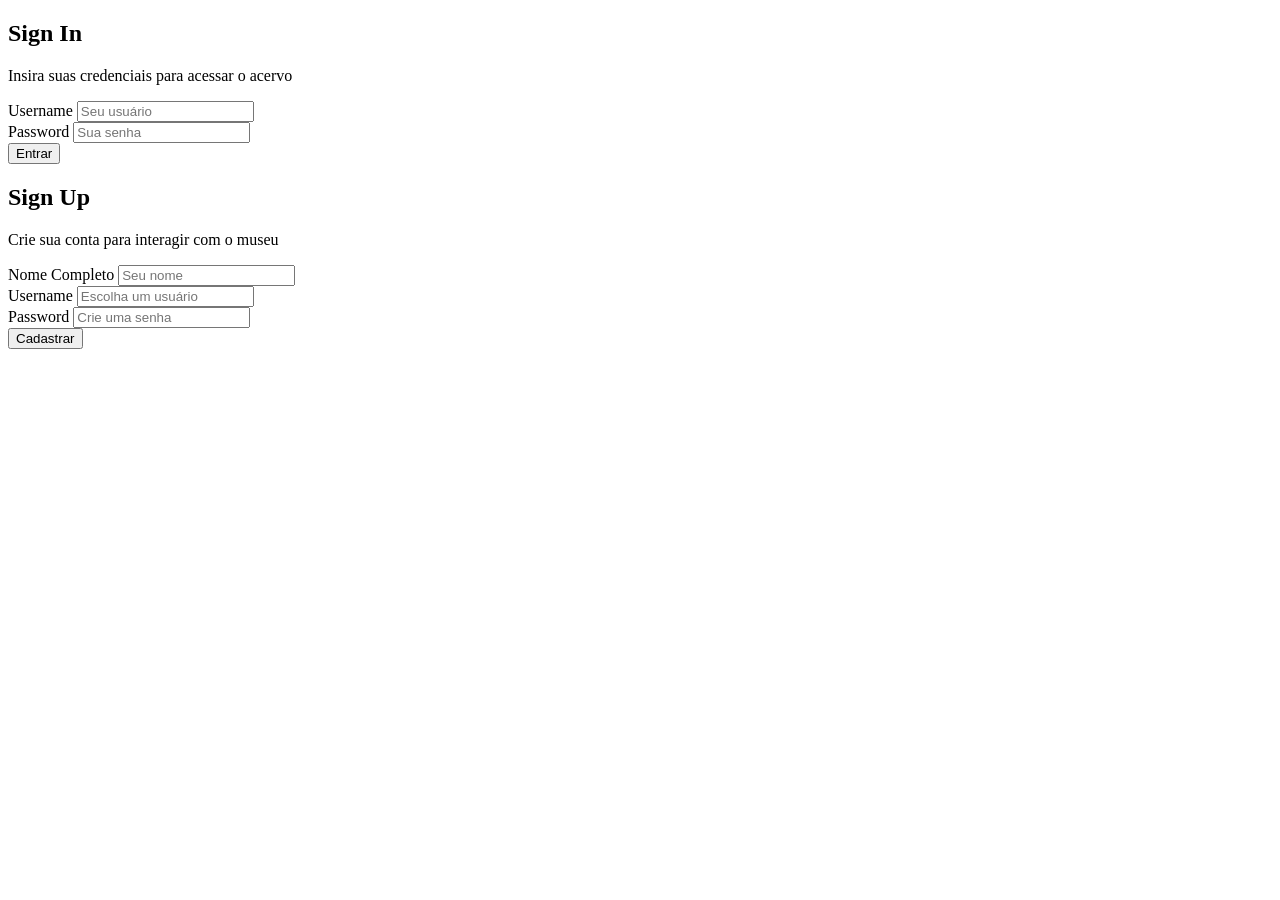
==== src/main/resources/templates/login.html @ 9be64a0e "Update html" ====
<!DOCTYPE html>
<html xmlns:th="http://www.thymeleaf.org" lang="pt-br">
<head>
    <meta charset="UTF-8">
    <meta name="viewport" content="width=device-width, initial-scale=1.0">
    <title>Museu - Autenticação</title>
    <link rel="stylesheet" th:href="@{/css/style.css}">
</head>
<body class="auth-body">

    <div class="auth-container">
        
        <div class="auth-box login-box">
            <h2>Sign In</h2>
            <p class="subtitle">Insira suas credenciais para acessar o acervo</p>
            
            <form th:action="@{/login}" method="POST">
                <div class="form-group">
                    <label for="username">Username</label>
                    <input type="text" id="username" name="username" placeholder="Seu usuário" required>
                </div>
                
                <div class="form-group">
                    <label for="password">Password</label>
                    <input type="password" id="password" name="password" placeholder="Sua senha" required>
                </div>
                
                <button type="submit" class="btn-auth">Entrar</button>
            </form>
        </div>

        <div class="auth-box register-box">
            <h2>Sign Up</h2>
            <p class="subtitle">Crie sua conta para interagir com o museu</p>
            
            <form th:action="@{/usuarios/cadastrar}" method="POST">
                <div class="form-group">
                    <label for="reg-nome">Nome Completo</label>
                    <input type="text" id="reg-nome" name="nome" placeholder="Seu nome" required>
                </div>

                <div class="form-group">
                    <label for="reg-username">Username</label>
                    <input type="text" id="reg-username" name="username" placeholder="Escolha um usuário" required>
                </div>
                
                <div class="form-group">
                    <label for="reg-password">Password</label>
                    <input type="password" id="reg-password" name="senha" placeholder="Crie uma senha" required>
                </div>
                
                <button type="submit" class="btn-auth btn-signup">Cadastrar</button>
            </form>
        </div>

    </div>

</body>
</html>
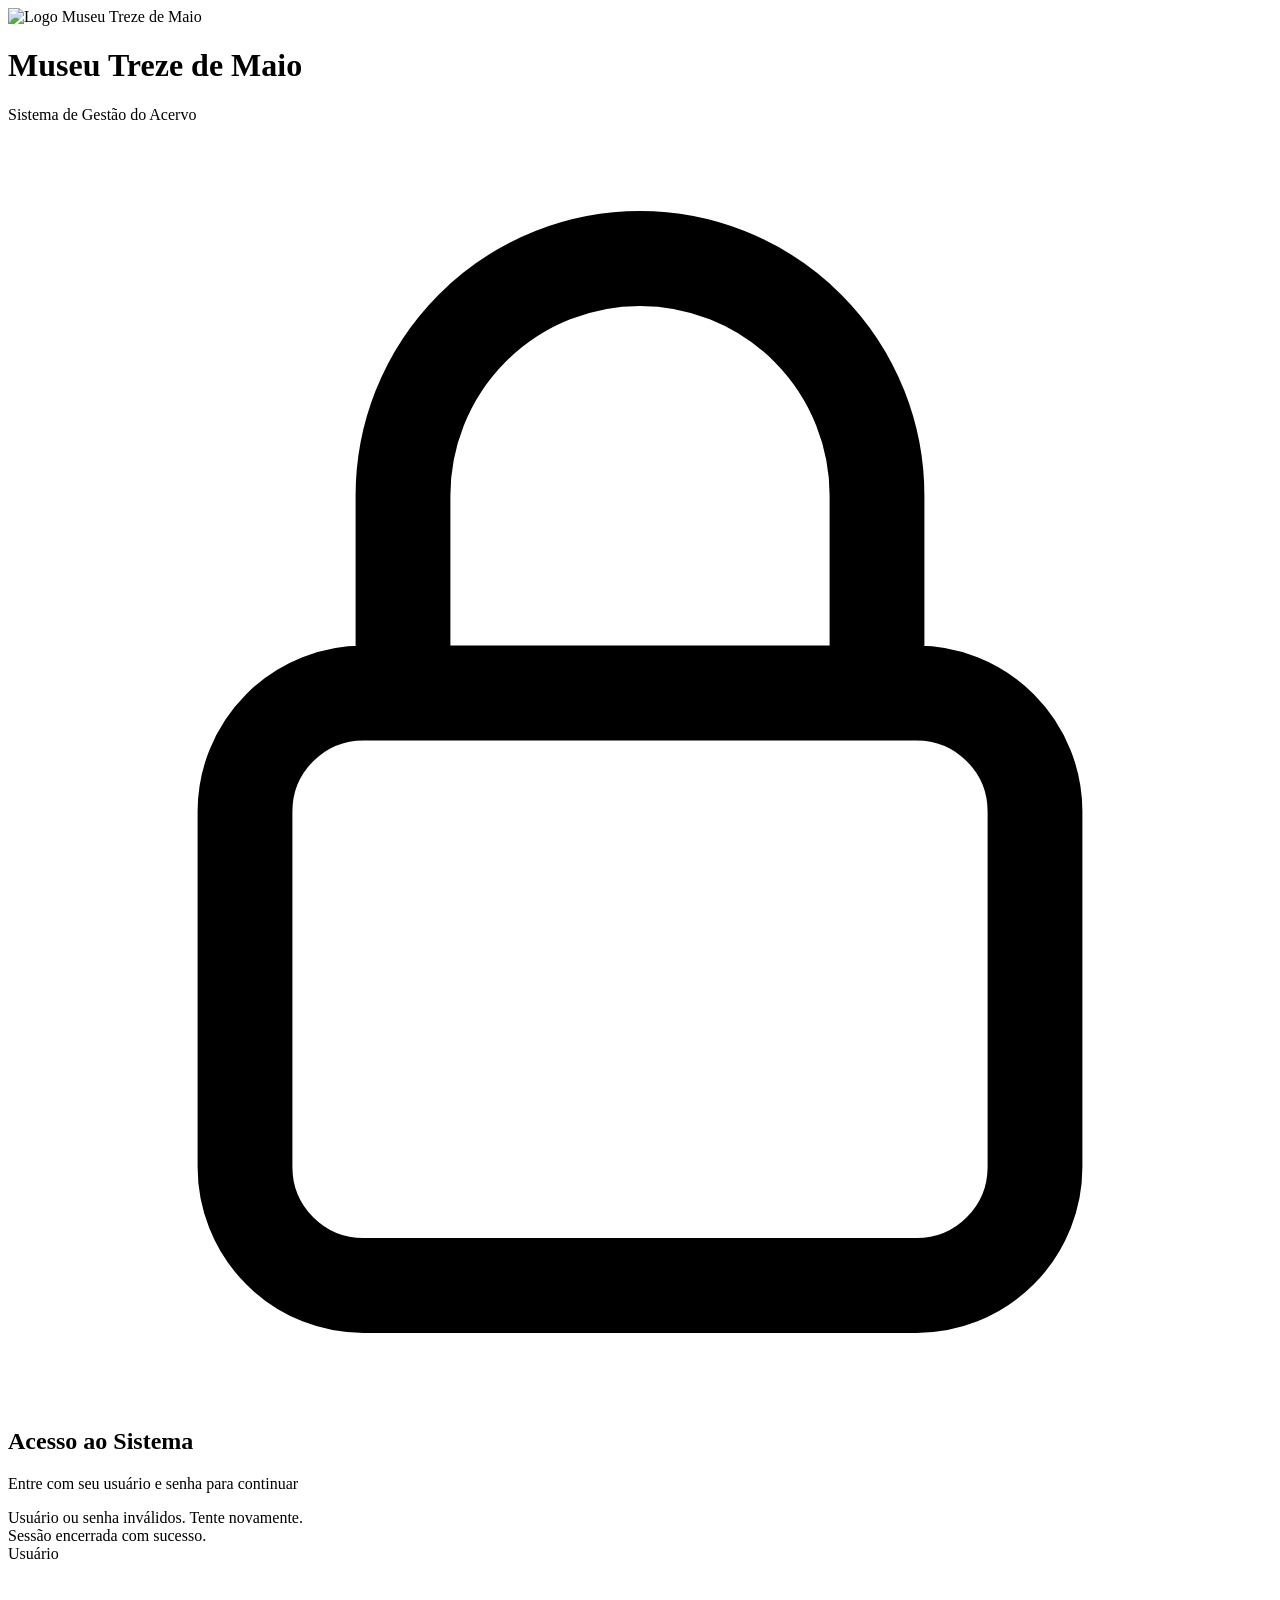
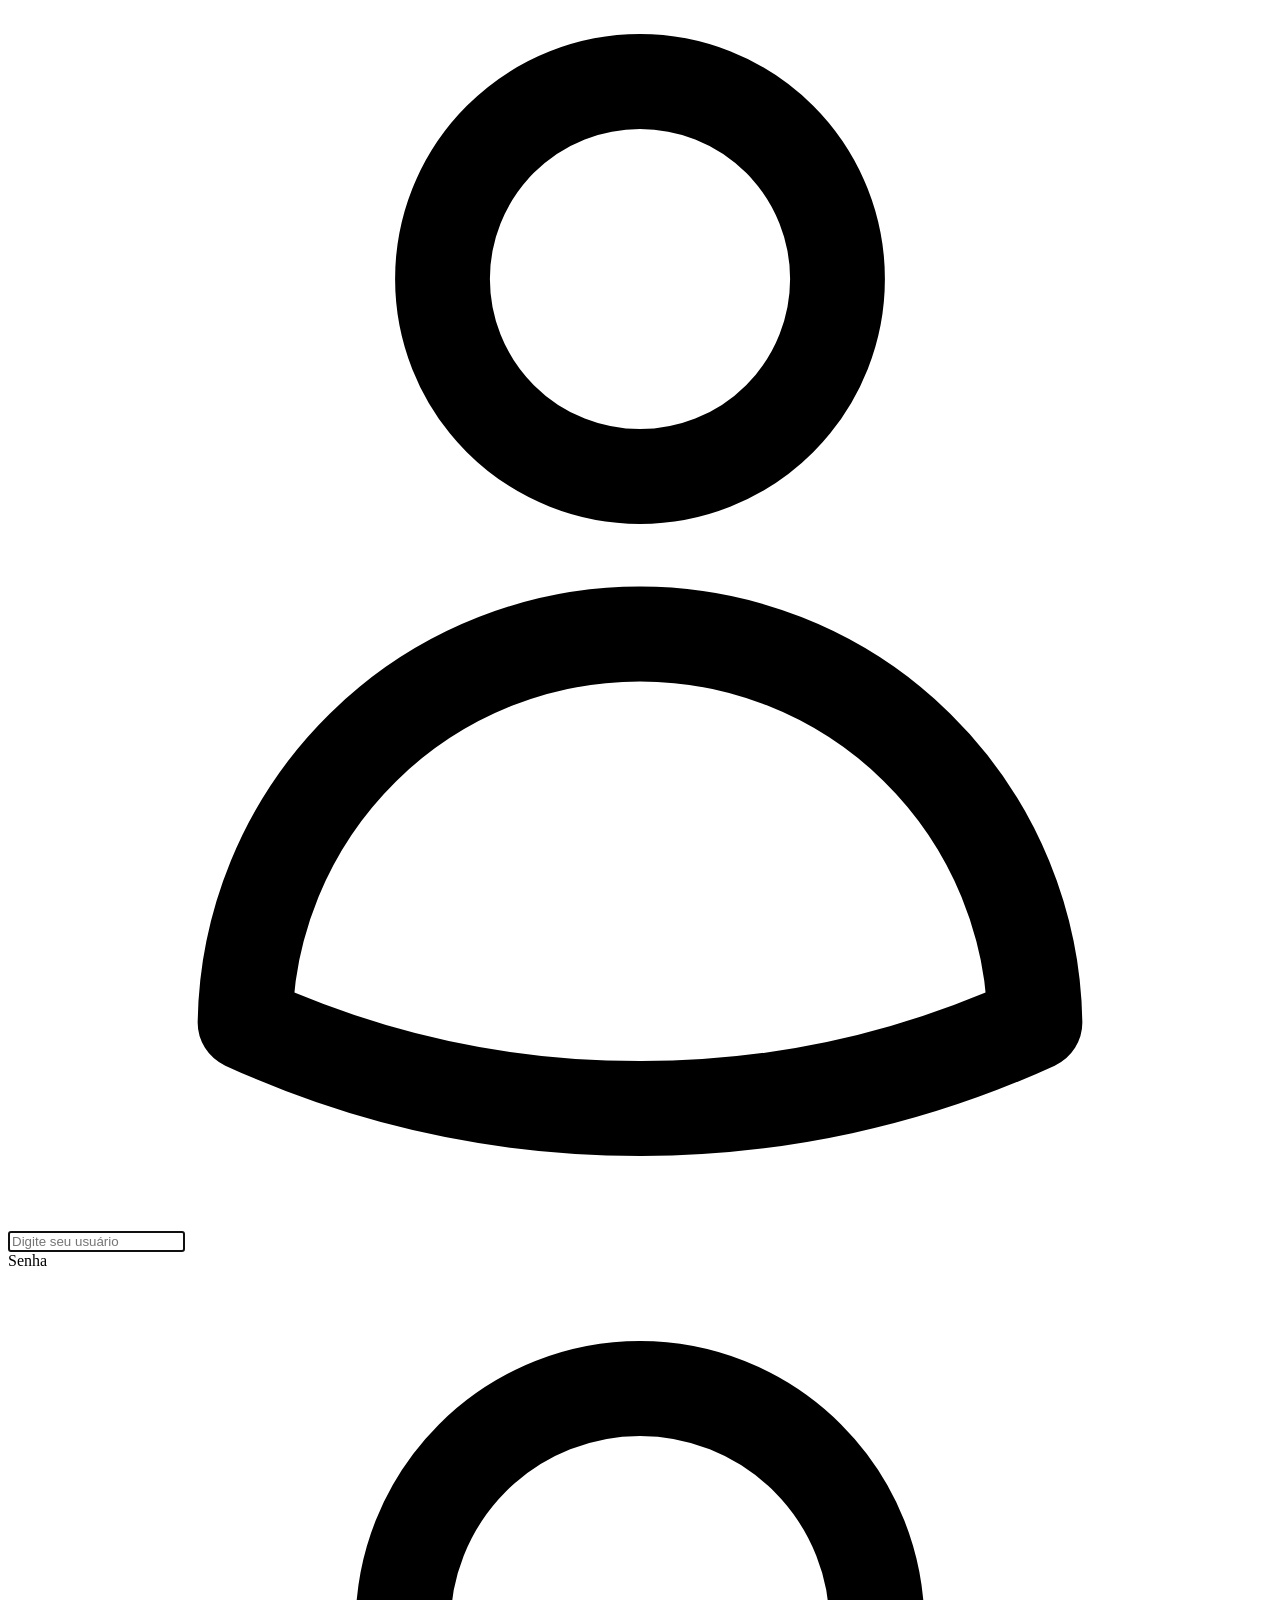
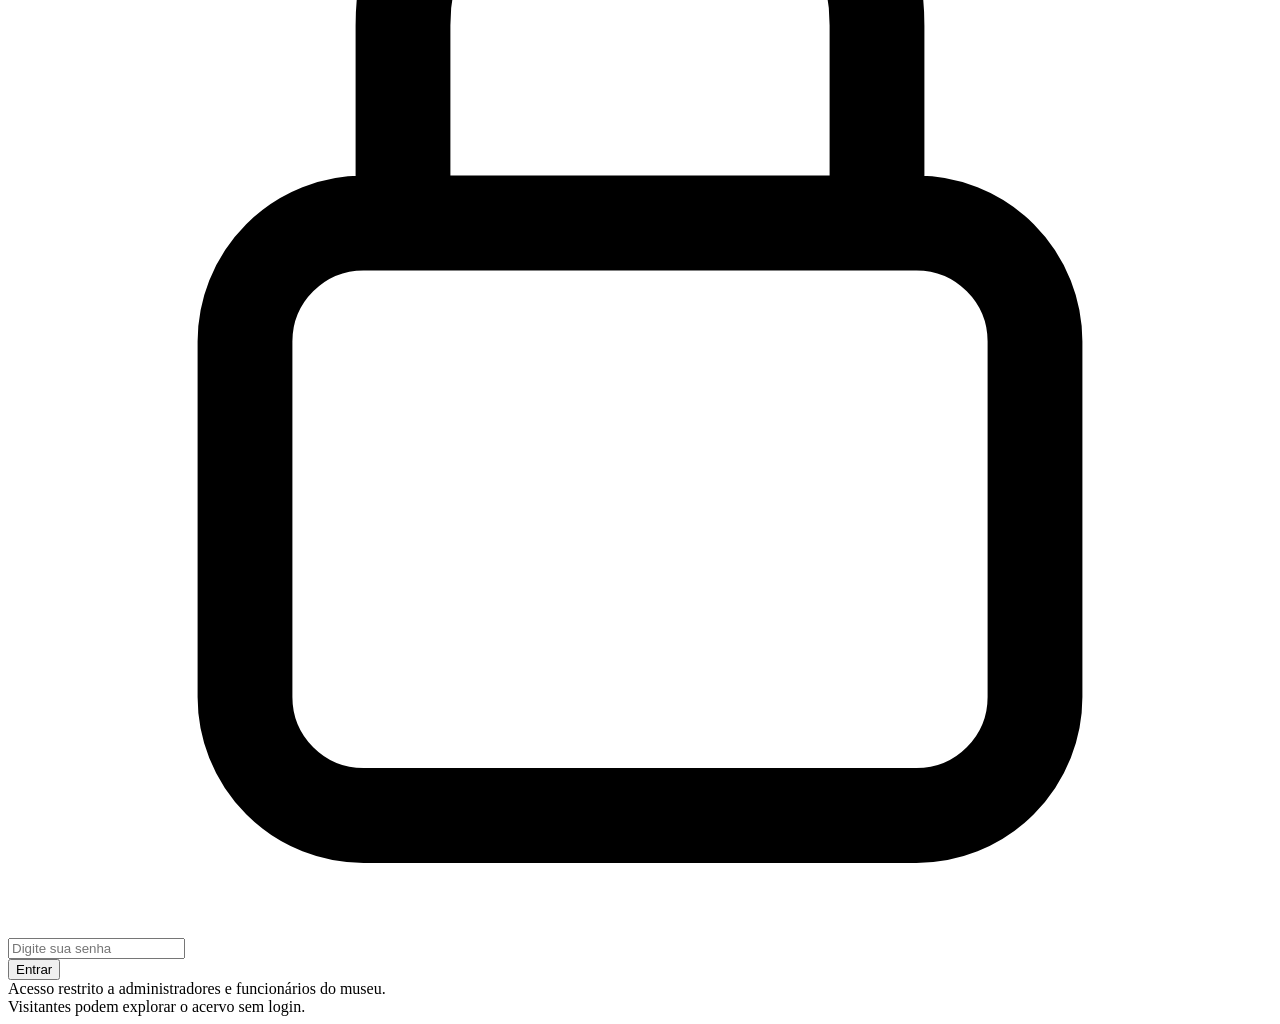
==== commit 81fa14e2: "feat: adicionado as telas e rotas configuradas" ====
--- a/src/main/resources/templates/login.html
+++ b/src/main/resources/templates/login.html
@@ -1,59 +1,77 @@
 <!DOCTYPE html>
-<html xmlns:th="http://www.thymeleaf.org" lang="pt-br">
+<html lang="pt-BR" xmlns:th="http://www.thymeleaf.org">
 <head>
-    <meta charset="UTF-8">
-    <meta name="viewport" content="width=device-width, initial-scale=1.0">
-    <title>Museu - Autenticação</title>
-    <link rel="stylesheet" th:href="@{/css/style.css}">
+    <meta charset="UTF-8" />
+    <meta name="viewport" content="width=device-width, initial-scale=1.0" />
+    <title>Login — Museu Treze de Maio</title>
+    <link rel="stylesheet" th:href="@{/css/museu.css}" />
 </head>
-<body class="auth-body">
+<body>
 
-    <div class="auth-container">
-        
-        <div class="auth-box login-box">
-            <h2>Sign In</h2>
-            <p class="subtitle">Insira suas credenciais para acessar o acervo</p>
-            
-            <form th:action="@{/login}" method="POST">
-                <div class="form-group">
-                    <label for="username">Username</label>
-                    <input type="text" id="username" name="username" placeholder="Seu usuário" required>
-                </div>
-                
-                <div class="form-group">
-                    <label for="password">Password</label>
-                    <input type="password" id="password" name="password" placeholder="Sua senha" required>
-                </div>
-                
-                <button type="submit" class="btn-auth">Entrar</button>
-            </form>
+<div class="login-page">
+    <div class="login-container">
+
+        <div class="login-header">
+            <img th:src="@{/css/img/logo.png}" alt="Logo Museu Treze de Maio" />
+            <h1>Museu Treze de Maio</h1>
+            <p>Sistema de Gestão do Acervo</p>
         </div>
 
-        <div class="auth-box register-box">
-            <h2>Sign Up</h2>
-            <p class="subtitle">Crie sua conta para interagir com o museu</p>
-            
-            <form th:action="@{/usuarios/cadastrar}" method="POST">
+        <div class="login-card">
+
+            <div class="login-icon-wrapper">
+                <svg xmlns="http://www.w3.org/2000/svg" fill="none" viewBox="0 0 24 24" stroke-width="1.8" stroke="currentColor">
+                    <path stroke-linecap="round" stroke-linejoin="round"
+                          d="M16.5 10.5V6.75a4.5 4.5 0 1 0-9 0v3.75m-.75 11.25h10.5a2.25 2.25 0 0 0 2.25-2.25v-6.75a2.25 2.25 0 0 0-2.25-2.25H6.75a2.25 2.25 0 0 0-2.25 2.25v6.75a2.25 2.25 0 0 0 2.25 2.25Z" />
+                </svg>
+            </div>
+
+            <h2>Acesso ao Sistema</h2>
+            <p class="login-tagline">Entre com seu usuário e senha para continuar</p>
+
+            <div class="alert alert-error" th:if="${param.error}">
+                Usuário ou senha inválidos. Tente novamente.
+            </div>
+            <div class="alert alert-success" th:if="${param.logout}">
+                Sessão encerrada com sucesso.
+            </div>
+
+            <form th:action="@{/login}" method="post">
+
                 <div class="form-group">
-                    <label for="reg-nome">Nome Completo</label>
-                    <input type="text" id="reg-nome" name="nome" placeholder="Seu nome" required>
+                    <label class="form-label" for="username">Usuário</label>
+                    <div class="form-control-icon">
+                        <svg xmlns="http://www.w3.org/2000/svg" fill="none" viewBox="0 0 24 24" stroke-width="1.8" stroke="currentColor">
+                            <path stroke-linecap="round" stroke-linejoin="round"
+                                  d="M15.75 6a3.75 3.75 0 1 1-7.5 0 3.75 3.75 0 0 1 7.5 0ZM4.501 20.118a7.5 7.5 0 0 1 14.998 0A17.933 17.933 0 0 1 12 21.75c-2.676 0-5.216-.584-7.499-1.632Z" />
+                        </svg>
+                        <input class="form-control" type="text" id="username" name="username"
+                               placeholder="Digite seu usuário" required autofocus>
+                    </div>
                 </div>
 
                 <div class="form-group">
-                    <label for="reg-username">Username</label>
-                    <input type="text" id="reg-username" name="username" placeholder="Escolha um usuário" required>
+                    <label class="form-label" for="password">Senha</label>
+                    <div class="form-control-icon">
+                        <svg xmlns="http://www.w3.org/2000/svg" fill="none" viewBox="0 0 24 24" stroke-width="1.8" stroke="currentColor">
+                            <path stroke-linecap="round" stroke-linejoin="round"
+                                  d="M16.5 10.5V6.75a4.5 4.5 0 1 0-9 0v3.75m-.75 11.25h10.5a2.25 2.25 0 0 0 2.25-2.25v-6.75a2.25 2.25 0 0 0-2.25-2.25H6.75a2.25 2.25 0 0 0-2.25 2.25v6.75a2.25 2.25 0 0 0 2.25 2.25Z" />
+                        </svg>
+                        <input class="form-control" type="password" id="password" name="password"
+                               placeholder="Digite sua senha" required>
+                    </div>
                 </div>
-                
-                <div class="form-group">
-                    <label for="reg-password">Password</label>
-                    <input type="password" id="reg-password" name="senha" placeholder="Crie uma senha" required>
-                </div>
-                
-                <button type="submit" class="btn-auth btn-signup">Cadastrar</button>
+
+                <button type="submit" class="btn btn-primary">Entrar</button>
             </form>
+
+            <div class="login-footer-note">
+                Acesso restrito a administradores e funcionários do museu.<br>
+                Visitantes podem <a th:href="@{/}" style="color: var(--green-primary);">explorar o acervo</a> sem login.
+            </div>
         </div>
-
     </div>
+</div>
 
 </body>
-</html>+</html>
